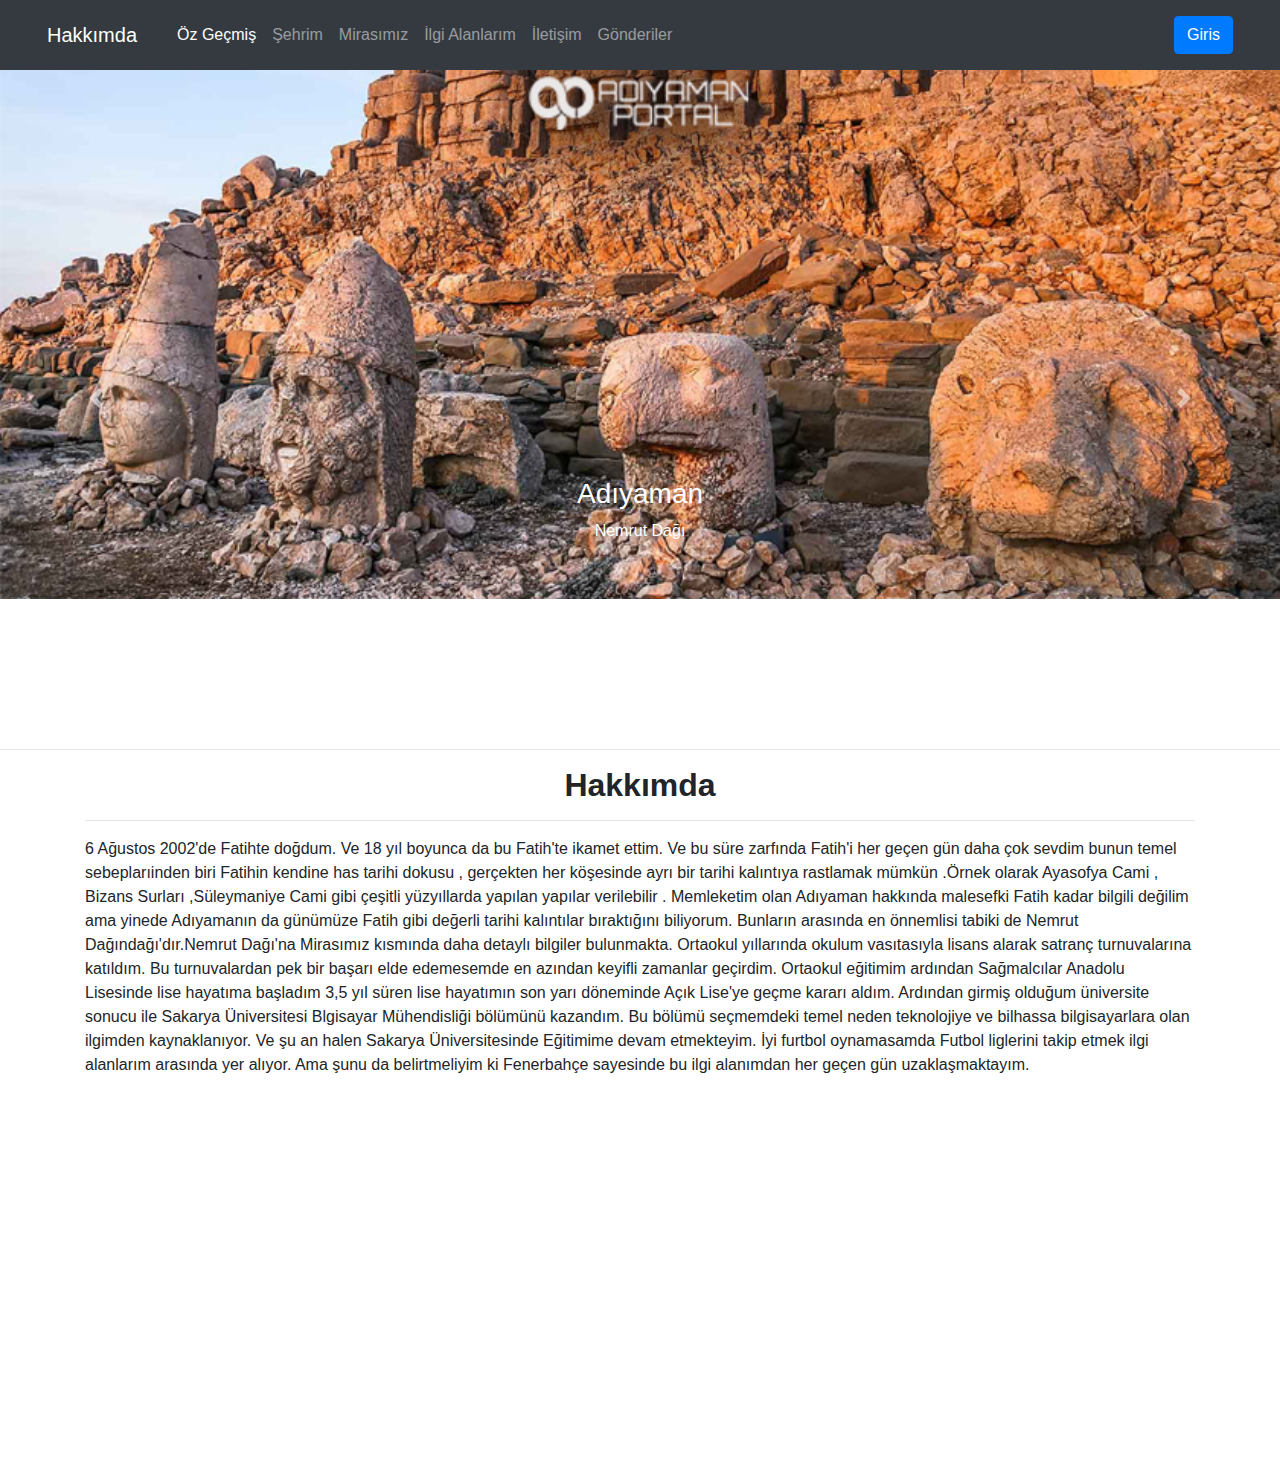
==== index.html @ 5f6e1374 "Login and push screen added" ====
<html >
<head>   
  <link rel="stylesheet" href="style.css">
  <link rel="stylesheet" href="https://maxcdn.bootstrapcdn.com/bootstrap/4.0.0/css/bootstrap.min.css" integrity="sha384-Gn5384xqQ1aoWXA+058RXPxPg6fy4IWvTNh0E263XmFcJlSAwiGgFAW/dAiS6JXm" crossorigin="anonymous">
    <title>Document</title>
    <link href="https://cdn.jsdelivr.net/npm/bootstrap@5.0.0/dist/css/bootstrap.min.css" rel="stylesheet" integrity="sha384-wEmeIV1mKuiNpC+IOBjI7aAzPcEZeedi5yW5f2yOq55WWLwNGmvvx4Um1vskeMj0" crossorigin="anonymous"> 
    <script src="https://code.jquery.com/jquery-1.11.1.js"></script>

    <link rel="stylesheet" href="https://maxcdn.bootstrapcdn.com/bootstrap/4.0.0/css/bootstrap.min.css" integrity="sha384-Gn5384xqQ1aoWXA+058RXPxPg6fy4IWvTNh0E263XmFcJlSAwiGgFAW/dAiS6JXm" crossorigin="anonymous">

<script src="https://cdnjs.cloudflare.com/ajax/libs/popper.js/1.12.9/umd/popper.min.js" integrity="sha384-ApNbgh9B+Y1QKtv3Rn7W3mgPxhU9K/ScQsAP7hUibX39j7fakFPskvXusvfa0b4Q" crossorigin="anonymous"></script>
<script src="https://maxcdn.bootstrapcdn.com/bootstrap/4.0.0/js/bootstrap.min.js" integrity="sha384-JZR6Spejh4U02d8jOt6vLEHfe/JQGiRRSQQxSfFWpi1MquVdAyjUar5+76PVCmYl" crossorigin="anonymous"></script>


    <script> 
      $(function(){
        $("#DivContent").load("navbar.html"); 
      });
    </script> 
</head>

<div id="DivContent"></div>
<body>
 
<div id="carousel-example-2" class="carousel slide carousel-fade resimSlider" data-ride="carousel">

  <ol class="carousel-indicators">
    <li data-target="#carousel-example-2" data-slide-to="0" class="active"></li>
    <li data-target="#carousel-example-2" data-slide-to="1"></li>
    <li data-target="#carousel-example-2" data-slide-to="2"></li>
  </ol>
  
  
  <div class="carousel-inner" role="listbox">
    <div class="carousel-item active">
      <div class="view">
        <img class="d-block w-100 resimSlider " src="images/NemrutDagi.jpg"
          alt="First slide">
        <div class="mask rgba-black-light"></div>
      </div>
      <div class="carousel-caption">
        <h3 class="h3-responsive">Adıyaman</h3>
        <p>Nemrut Dağı</p>
      </div>
    </div>
    <div class="carousel-item">
  

      <div class="view">
        <img class="d-block w-100 resimSlider" src="images/istanbul_fatih.jpg"
          alt="Second slide">
        <div class="mask rgba-black-strong"></div>
      </div>
      <div class="carousel-caption">
        <h3 class="h3-responsive">İstanbul</h3>
        <p>Fatih</p>
      </div>
    </div>
    <div class="carousel-item">
      <!--Mask color-->
      <div class="view">
        <img class="d-block w-100 resimSlider" src="images/sakaryaUni.jpg"
          alt="Third slide">
        <div class="mask rgba-black-slight"></div>
      </div>
      <div class="carousel-caption">
        <h3 class="h3-responsive">Sakarya</h3>
        <p>Sakarya Üniversitesi</p>
      </div>
    </div>
  </div>
  <!--/.Slides-->
  <!--Controls-->
  <a class="carousel-control-prev" href="#carousel-example-2" role="button" data-slide="prev">
    <span class="carousel-control-prev-icon" aria-hidden="true"></span>
    <span class="sr-only">Previous</span>
  </a>
  <a class="carousel-control-next" href="#carousel-example-2" role="button" data-slide="next">
    <span class="carousel-control-next-icon" aria-hidden="true"></span>
    <span class="sr-only">Next</span>
  </a>
  <!--/.Controls-->
</div>
<!--/.Carousel Wrapper-->
<hr>
<div style="height: 700px;"  class="container"  >
<h2 class="text-center Baslik">Hakkımda</h2> <!--/.buşllll-->
<hr>
<p>6 Ağustos 2002'de Fatihte doğdum. Ve 18 yıl boyunca da bu Fatih'te ikamet ettim. Ve bu süre zarfında Fatih'i her geçen gün
  daha çok sevdim bunun temel sebeplarıinden biri Fatihin kendine has tarihi dokusu , gerçekten her köşesinde ayrı bir tarihi kalıntıya rastlamak mümkün
  .Örnek olarak  Ayasofya Cami , Bizans Surları ,Süleymaniye Cami gibi çeşitli yüzyıllarda yapılan yapılar verilebilir . Memleketim olan Adıyaman hakkında malesefki Fatih kadar bilgili değilim
  ama yinede Adıyamanın da  günümüze Fatih gibi değerli tarihi kalıntılar bıraktığını biliyorum. Bunların arasında en önnemlisi tabiki de
  Nemrut Dağındağı'dır.Nemrut Dağı'na Mirasımız kısmında daha detaylı bilgiler bulunmakta.  Ortaokul yıllarında
 okulum vasıtasıyla lisans  alarak satranç turnuvalarına katıldım. Bu turnuvalardan pek bir başarı elde edemesemde en azından keyifli zamanlar geçirdim.
Ortaokul eğitimim ardından Sağmalcılar Anadolu Lisesinde lise hayatıma başladım 3,5 yıl süren lise hayatımın son yarı döneminde Açık Lise'ye  geçme kararı aldım.
 Ardından girmiş olduğum üniversite sonucu ile Sakarya Üniversitesi Blgisayar Mühendisliği bölümünü kazandım. Bu bölümü seçmemdeki temel neden
 teknolojiye ve bilhassa bilgisayarlara olan ilgimden kaynaklanıyor. 
Ve şu an halen Sakarya Üniversitesinde Eğitimime devam etmekteyim. İyi furtbol oynamasamda Futbol liglerini takip etmek ilgi alanlarım 
arasında yer alıyor. Ama şunu da belirtmeliyim ki Fenerbahçe sayesinde bu ilgi alanımdan her geçen gün uzaklaşmaktayım. </p>
</div>
</section>

</body>
</html>
---- style.css ----
.resimSlider{
    width:100%;
    height: 80%;
    }
  body{
        padding-top: 5%;
        font-family:Arial, Helvetica, sans-serif ;
    }   
.koruma{
  padding-top: 30%;
  font-weight: bold; 
  font-size: 100%;
}
.giris{
  width: 75%;
  padding-left: 25%;
}

  .Icon{
max-height: 30px;
width: auto;
  }
  .Baslik {
    font-family: "Comic Sans MS", cursive, sans-serif;
      font-weight: bold;
  }
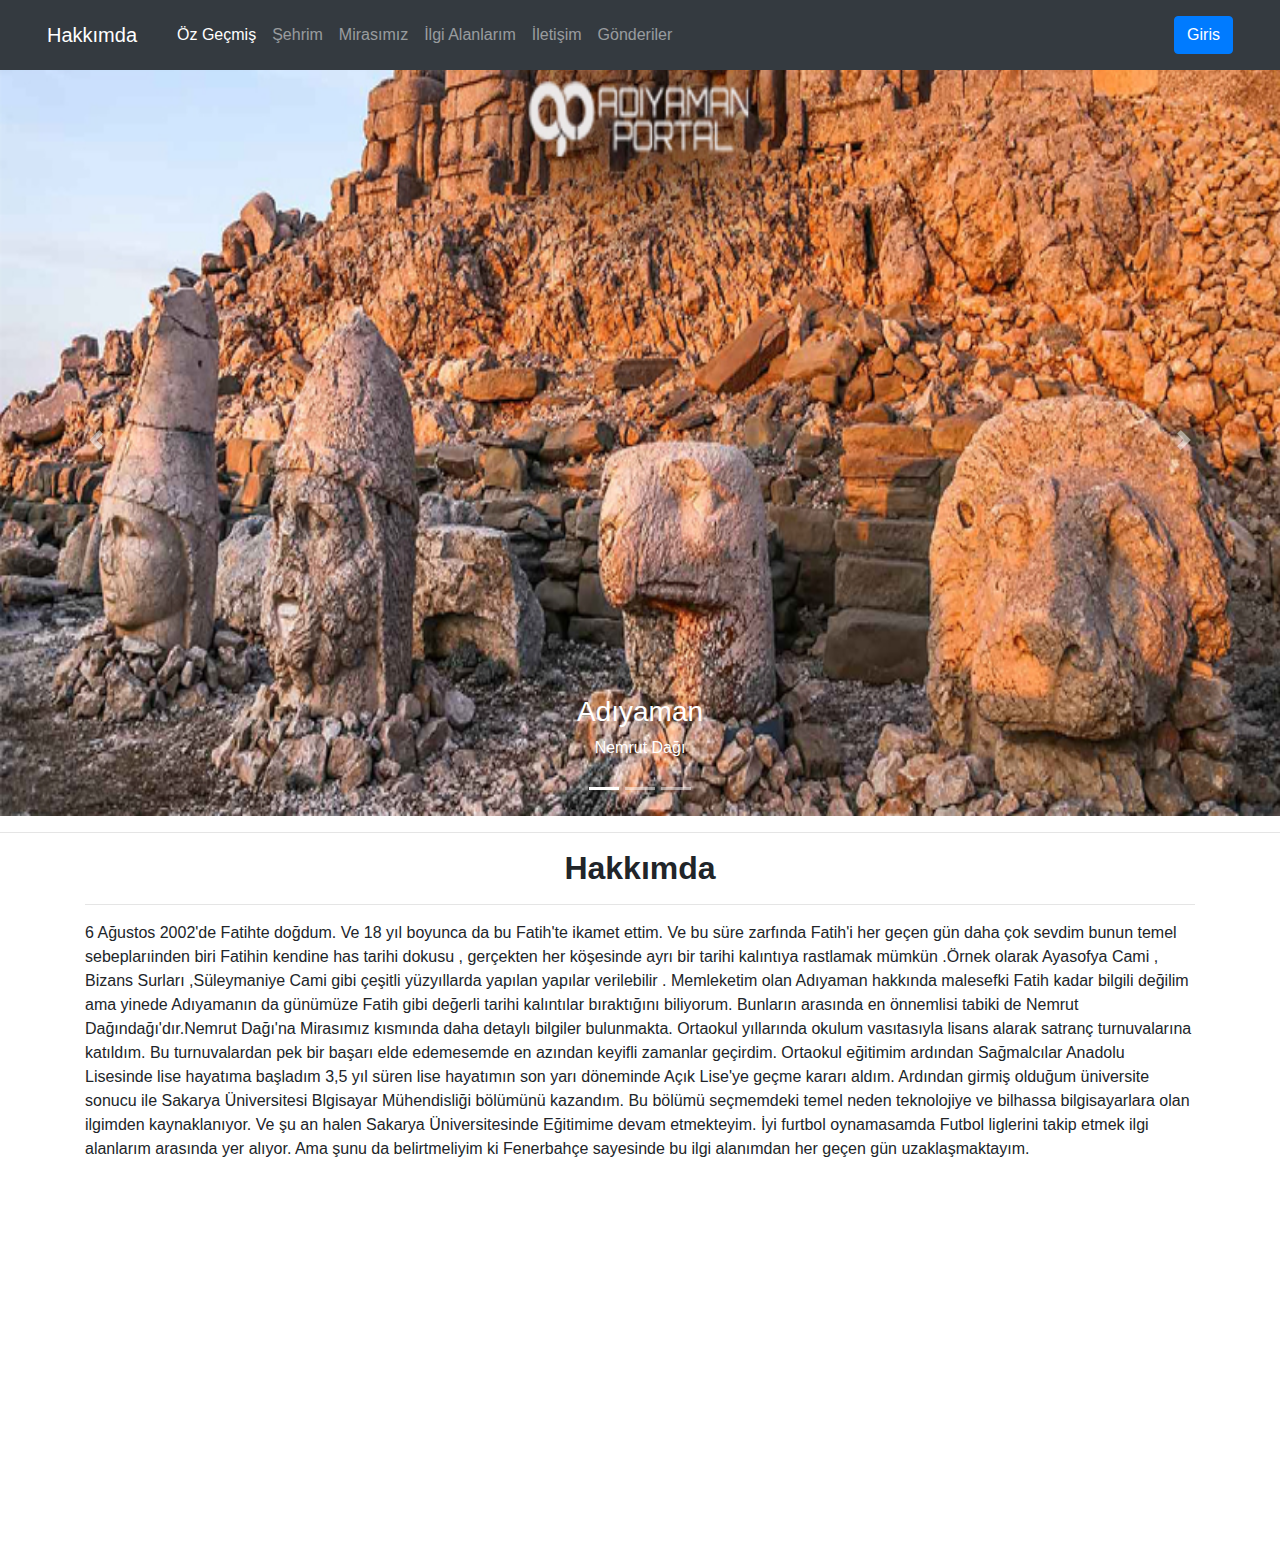
==== commit 6293b9fd: "Sayfa responsive uyumlu hale getirildi" ====
--- a/index.html
+++ b/index.html
@@ -2,7 +2,8 @@
 <head>   
   <link rel="stylesheet" href="style.css">
   <link rel="stylesheet" href="https://maxcdn.bootstrapcdn.com/bootstrap/4.0.0/css/bootstrap.min.css" integrity="sha384-Gn5384xqQ1aoWXA+058RXPxPg6fy4IWvTNh0E263XmFcJlSAwiGgFAW/dAiS6JXm" crossorigin="anonymous">
-    <title>Document</title>
+    <title>Hakkimda</title>
+    <meta name="viewport" content="width=device-width, initial-scale=1.0"> 
     <link href="https://cdn.jsdelivr.net/npm/bootstrap@5.0.0/dist/css/bootstrap.min.css" rel="stylesheet" integrity="sha384-wEmeIV1mKuiNpC+IOBjI7aAzPcEZeedi5yW5f2yOq55WWLwNGmvvx4Um1vskeMj0" crossorigin="anonymous"> 
     <script src="https://code.jquery.com/jquery-1.11.1.js"></script>
 
@@ -22,14 +23,13 @@
 <div id="DivContent"></div>
 <body>
  
-<div id="carousel-example-2" class="carousel slide carousel-fade resimSlider" data-ride="carousel">
+<div id="carousel-example-2" class="resimSlidere carousel slide carousel-fade " data-ride="carousel">
 
   <ol class="carousel-indicators">
     <li data-target="#carousel-example-2" data-slide-to="0" class="active"></li>
     <li data-target="#carousel-example-2" data-slide-to="1"></li>
     <li data-target="#carousel-example-2" data-slide-to="2"></li>
   </ol>
-  
   
   <div class="carousel-inner" role="listbox">
     <div class="carousel-item active">
@@ -45,7 +45,6 @@
     </div>
     <div class="carousel-item">
   
-
       <div class="view">
         <img class="d-block w-100 resimSlider" src="images/istanbul_fatih.jpg"
           alt="Second slide">
@@ -57,7 +56,7 @@
       </div>
     </div>
     <div class="carousel-item">
-      <!--Mask color-->
+   
       <div class="view">
         <img class="d-block w-100 resimSlider" src="images/sakaryaUni.jpg"
           alt="Third slide">
@@ -69,8 +68,7 @@
       </div>
     </div>
   </div>
-  <!--/.Slides-->
-  <!--Controls-->
+
   <a class="carousel-control-prev" href="#carousel-example-2" role="button" data-slide="prev">
     <span class="carousel-control-prev-icon" aria-hidden="true"></span>
     <span class="sr-only">Previous</span>
@@ -79,12 +77,12 @@
     <span class="carousel-control-next-icon" aria-hidden="true"></span>
     <span class="sr-only">Next</span>
   </a>
-  <!--/.Controls-->
+ 
 </div>
-<!--/.Carousel Wrapper-->
+
 <hr>
 <div style="height: 700px;"  class="container"  >
-<h2 class="text-center Baslik">Hakkımda</h2> <!--/.buşllll-->
+<h2 class="text-center Baslik">Hakkımda</h2> 
 <hr>
 <p>6 Ağustos 2002'de Fatihte doğdum. Ve 18 yıl boyunca da bu Fatih'te ikamet ettim. Ve bu süre zarfında Fatih'i her geçen gün
   daha çok sevdim bunun temel sebeplarıinden biri Fatihin kendine has tarihi dokusu , gerçekten her köşesinde ayrı bir tarihi kalıntıya rastlamak mümkün
--- a/style.css
+++ b/style.css
@@ -1,6 +1,6 @@
 .resimSlider{
     width:100%;
-    height: 80%;
+    height: 90%;
     }
   body{
         padding-top: 5%;
@@ -12,8 +12,11 @@
   font-size: 100%;
 }
 .giris{
-  width: 75%;
-  padding-left: 25%;
+  width: 25%;
+  margin-left: 40%;
+  margin-top: 10%;
+  padding: 3%;
+  border-style: inset;
 }
 
   .Icon{
@@ -25,5 +28,65 @@
       font-weight: bold;
   }
 
+
+.ilgialan{
+margin-left: 40%;
+width: 20%;
+height: 30%;
+}
+
+
+  @media screen and (max-width:1024px){
+.navba{
+  height: 10%
+}
+
+.resimSlidere{
+  width: 100%;
+  height: 40%;
+}
+
+.metinler{
+  margin: 5%;
+ width: 90%;
+}
+
+.konum{
+
+  width: 100%;
+}
+
+.sehrim{
+  width: 95%;
+ 
+}
+
+.yemek{
+
+margin-left: 20%;
+margin-top:1%
+}
+.giris{
+  width: 50%;
+  margin-left: 25%;
+  margin-top: 30%;
+  padding: 3%;
+  border-style: inset;
+}
+
+.ilgialan{
+  margin-left: 25%;
+  width: 50%;
+  height: 60%;
+  }
+  
+
+
+body{
+  padding-top: 14%;
+  font-family:Arial, Helvetica, sans-serif ;
+}   
+
+  }
  
   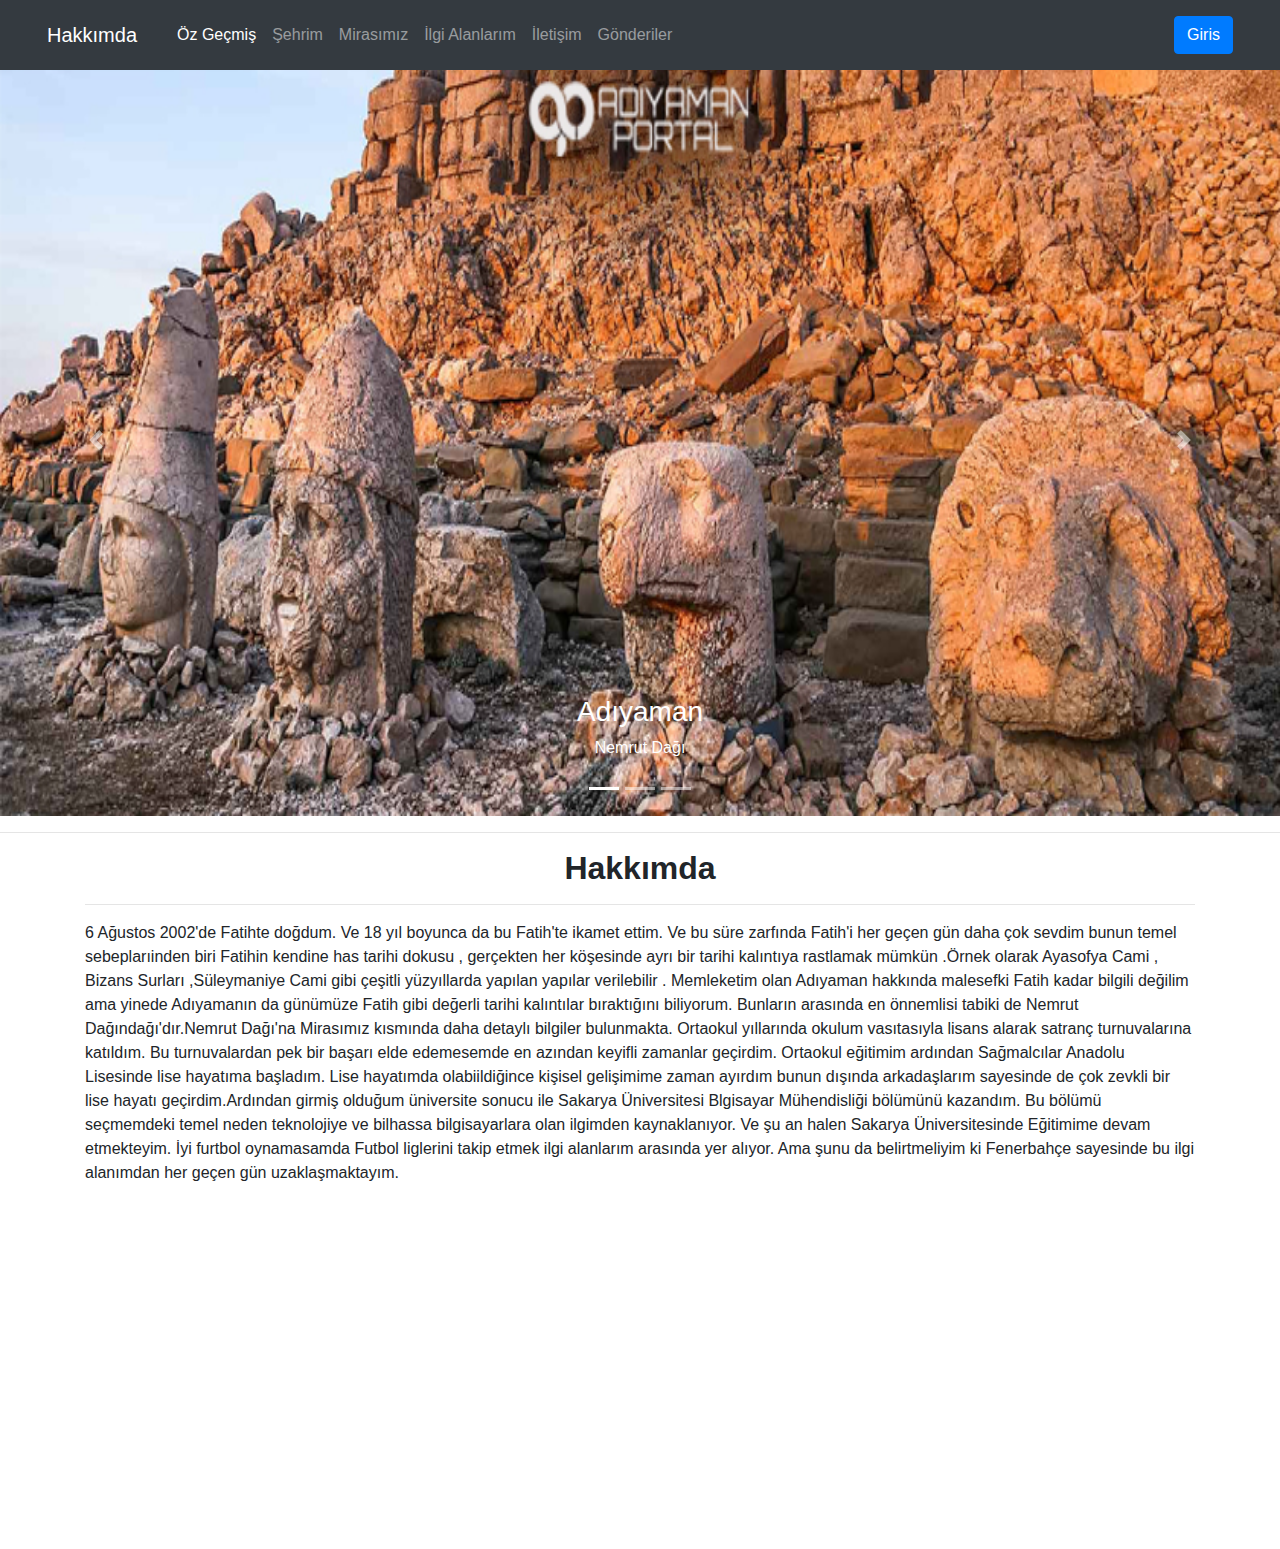
==== commit ddf349ff: "Kod düzenlendi" ====
--- a/index.html
+++ b/index.html
@@ -1,102 +1,116 @@
-<html >
-<head>   
+<html>
+
+<head>
   <link rel="stylesheet" href="style.css">
-  <link rel="stylesheet" href="https://maxcdn.bootstrapcdn.com/bootstrap/4.0.0/css/bootstrap.min.css" integrity="sha384-Gn5384xqQ1aoWXA+058RXPxPg6fy4IWvTNh0E263XmFcJlSAwiGgFAW/dAiS6JXm" crossorigin="anonymous">
-    <title>Hakkimda</title>
-    <meta name="viewport" content="width=device-width, initial-scale=1.0"> 
-    <link href="https://cdn.jsdelivr.net/npm/bootstrap@5.0.0/dist/css/bootstrap.min.css" rel="stylesheet" integrity="sha384-wEmeIV1mKuiNpC+IOBjI7aAzPcEZeedi5yW5f2yOq55WWLwNGmvvx4Um1vskeMj0" crossorigin="anonymous"> 
-    <script src="https://code.jquery.com/jquery-1.11.1.js"></script>
+  <link rel="stylesheet" href="https://maxcdn.bootstrapcdn.com/bootstrap/4.0.0/css/bootstrap.min.css"
+    integrity="sha384-Gn5384xqQ1aoWXA+058RXPxPg6fy4IWvTNh0E263XmFcJlSAwiGgFAW/dAiS6JXm" crossorigin="anonymous">
+  <title>Hakkimda</title>
+  <meta name="viewport" content="width=device-width, initial-scale=1.0">
+  <link href="https://cdn.jsdelivr.net/npm/bootstrap@5.0.0/dist/css/bootstrap.min.css" rel="stylesheet"
+    integrity="sha384-wEmeIV1mKuiNpC+IOBjI7aAzPcEZeedi5yW5f2yOq55WWLwNGmvvx4Um1vskeMj0" crossorigin="anonymous">
+  <script src="https://code.jquery.com/jquery-1.11.1.js"></script>
 
-    <link rel="stylesheet" href="https://maxcdn.bootstrapcdn.com/bootstrap/4.0.0/css/bootstrap.min.css" integrity="sha384-Gn5384xqQ1aoWXA+058RXPxPg6fy4IWvTNh0E263XmFcJlSAwiGgFAW/dAiS6JXm" crossorigin="anonymous">
+  <link rel="stylesheet" href="https://maxcdn.bootstrapcdn.com/bootstrap/4.0.0/css/bootstrap.min.css"
+    integrity="sha384-Gn5384xqQ1aoWXA+058RXPxPg6fy4IWvTNh0E263XmFcJlSAwiGgFAW/dAiS6JXm" crossorigin="anonymous">
 
-<script src="https://cdnjs.cloudflare.com/ajax/libs/popper.js/1.12.9/umd/popper.min.js" integrity="sha384-ApNbgh9B+Y1QKtv3Rn7W3mgPxhU9K/ScQsAP7hUibX39j7fakFPskvXusvfa0b4Q" crossorigin="anonymous"></script>
-<script src="https://maxcdn.bootstrapcdn.com/bootstrap/4.0.0/js/bootstrap.min.js" integrity="sha384-JZR6Spejh4U02d8jOt6vLEHfe/JQGiRRSQQxSfFWpi1MquVdAyjUar5+76PVCmYl" crossorigin="anonymous"></script>
+  <script src="https://cdnjs.cloudflare.com/ajax/libs/popper.js/1.12.9/umd/popper.min.js"
+    integrity="sha384-ApNbgh9B+Y1QKtv3Rn7W3mgPxhU9K/ScQsAP7hUibX39j7fakFPskvXusvfa0b4Q"
+    crossorigin="anonymous"></script>
+  <script src="https://maxcdn.bootstrapcdn.com/bootstrap/4.0.0/js/bootstrap.min.js"
+    integrity="sha384-JZR6Spejh4U02d8jOt6vLEHfe/JQGiRRSQQxSfFWpi1MquVdAyjUar5+76PVCmYl"
+    crossorigin="anonymous"></script>
 
-
-    <script> 
-      $(function(){
-        $("#DivContent").load("navbar.html"); 
-      });
-    </script> 
+  <script>
+    $(function () {
+      $("#DivContent").load("navbar.html");
+    });
+  </script>
 </head>
 
 <div id="DivContent"></div>
-<body>
- 
-<div id="carousel-example-2" class="resimSlidere carousel slide carousel-fade " data-ride="carousel">
 
-  <ol class="carousel-indicators">
-    <li data-target="#carousel-example-2" data-slide-to="0" class="active"></li>
-    <li data-target="#carousel-example-2" data-slide-to="1"></li>
-    <li data-target="#carousel-example-2" data-slide-to="2"></li>
-  </ol>
-  
-  <div class="carousel-inner" role="listbox">
-    <div class="carousel-item active">
-      <div class="view">
-        <img class="d-block w-100 resimSlider " src="images/NemrutDagi.jpg"
-          alt="First slide">
-        <div class="mask rgba-black-light"></div>
+<body >
+
+  <div id="carousel-example-2" class="resimSlidere carousel slide carousel-fade " data-ride="carousel">
+
+    <ol class="carousel-indicators">
+      <li data-target="#carousel-example-2" data-slide-to="0" class="active"></li>
+      <li data-target="#carousel-example-2" data-slide-to="1"></li>
+      <li data-target="#carousel-example-2" data-slide-to="2"></li>
+    </ol>
+
+    <div class="carousel-inner" role="listbox">
+      <div class="carousel-item active">
+        <div class="view">
+          <img class="d-block w-100 resimSlider " src="images/NemrutDagi.jpg" alt="First slide">
+          <div class="mask rgba-black-light"></div>
+        </div>
+        <div class="metinslider carousel-caption">
+          <h3 class="h3-responsive">Adıyaman</h3>
+          <p>Nemrut Dağı</p>
+        </div>
       </div>
-      <div class="carousel-caption">
-        <h3 class="h3-responsive">Adıyaman</h3>
-        <p>Nemrut Dağı</p>
+      <div class="carousel-item">
+
+        <div class="view">
+          <img class="d-block w-100 resimSlider" src="images/istanbul_fatih.jpg" alt="Second slide">
+          <div class="mask rgba-black-strong"></div>
+        </div>
+        <div class="metinslider carousel-caption">
+          <h3 class="h3-responsive">İstanbul</h3>
+          <p>Fatih</p>
+        </div>
+      </div>
+      <div class="carousel-item">
+
+        <div class="view">
+          <img class="d-block w-100 resimSlider" src="images/sakaryaUni.jpg" alt="Third slide">
+          <div class="mask rgba-black-slight"></div>
+        </div>
+        <div class="metinslider carousel-caption">
+          <h3 class="h3-responsive">Sakarya</h3>
+          <p>Sakarya Üniversitesi</p>
+        </div>
       </div>
     </div>
-    <div class="carousel-item">
-  
-      <div class="view">
-        <img class="d-block w-100 resimSlider" src="images/istanbul_fatih.jpg"
-          alt="Second slide">
-        <div class="mask rgba-black-strong"></div>
-      </div>
-      <div class="carousel-caption">
-        <h3 class="h3-responsive">İstanbul</h3>
-        <p>Fatih</p>
-      </div>
-    </div>
-    <div class="carousel-item">
-   
-      <div class="view">
-        <img class="d-block w-100 resimSlider" src="images/sakaryaUni.jpg"
-          alt="Third slide">
-        <div class="mask rgba-black-slight"></div>
-      </div>
-      <div class="carousel-caption">
-        <h3 class="h3-responsive">Sakarya</h3>
-        <p>Sakarya Üniversitesi</p>
-      </div>
-    </div>
+
+    <a class="carousel-control-prev" href="#carousel-example-2" role="button" data-slide="prev">
+      <span class="carousel-control-prev-icon" aria-hidden="true"></span>
+      <span class="sr-only">Previous</span>
+    </a>
+    <a class="carousel-control-next" href="#carousel-example-2" role="button" data-slide="next">
+      <span class="carousel-control-next-icon" aria-hidden="true"></span>
+      <span class="sr-only">Next</span>
+    </a>
+
   </div>
 
-  <a class="carousel-control-prev" href="#carousel-example-2" role="button" data-slide="prev">
-    <span class="carousel-control-prev-icon" aria-hidden="true"></span>
-    <span class="sr-only">Previous</span>
-  </a>
-  <a class="carousel-control-next" href="#carousel-example-2" role="button" data-slide="next">
-    <span class="carousel-control-next-icon" aria-hidden="true"></span>
-    <span class="sr-only">Next</span>
-  </a>
- 
-</div>
-
-<hr>
-<div style="height: 700px;"  class="container"  >
-<h2 class="text-center Baslik">Hakkımda</h2> 
-<hr>
-<p>6 Ağustos 2002'de Fatihte doğdum. Ve 18 yıl boyunca da bu Fatih'te ikamet ettim. Ve bu süre zarfında Fatih'i her geçen gün
-  daha çok sevdim bunun temel sebeplarıinden biri Fatihin kendine has tarihi dokusu , gerçekten her köşesinde ayrı bir tarihi kalıntıya rastlamak mümkün
-  .Örnek olarak  Ayasofya Cami , Bizans Surları ,Süleymaniye Cami gibi çeşitli yüzyıllarda yapılan yapılar verilebilir . Memleketim olan Adıyaman hakkında malesefki Fatih kadar bilgili değilim
-  ama yinede Adıyamanın da  günümüze Fatih gibi değerli tarihi kalıntılar bıraktığını biliyorum. Bunların arasında en önnemlisi tabiki de
-  Nemrut Dağındağı'dır.Nemrut Dağı'na Mirasımız kısmında daha detaylı bilgiler bulunmakta.  Ortaokul yıllarında
- okulum vasıtasıyla lisans  alarak satranç turnuvalarına katıldım. Bu turnuvalardan pek bir başarı elde edemesemde en azından keyifli zamanlar geçirdim.
-Ortaokul eğitimim ardından Sağmalcılar Anadolu Lisesinde lise hayatıma başladım 3,5 yıl süren lise hayatımın son yarı döneminde Açık Lise'ye  geçme kararı aldım.
- Ardından girmiş olduğum üniversite sonucu ile Sakarya Üniversitesi Blgisayar Mühendisliği bölümünü kazandım. Bu bölümü seçmemdeki temel neden
- teknolojiye ve bilhassa bilgisayarlara olan ilgimden kaynaklanıyor. 
-Ve şu an halen Sakarya Üniversitesinde Eğitimime devam etmekteyim. İyi furtbol oynamasamda Futbol liglerini takip etmek ilgi alanlarım 
-arasında yer alıyor. Ama şunu da belirtmeliyim ki Fenerbahçe sayesinde bu ilgi alanımdan her geçen gün uzaklaşmaktayım. </p>
-</div>
-</section>
+  <hr>
+  <div style="height: 700px;" class="container">
+    <h2 class="text-center Baslik">Hakkımda</h2>
+    <hr>
+    <p>6 Ağustos 2002'de Fatihte doğdum. Ve 18 yıl boyunca da bu Fatih'te ikamet ettim. Ve bu süre zarfında Fatih'i her
+      geçen gün
+      daha çok sevdim bunun temel sebeplarıinden biri Fatihin kendine has tarihi dokusu , gerçekten her köşesinde ayrı
+      bir tarihi kalıntıya rastlamak mümkün
+      .Örnek olarak Ayasofya Cami , Bizans Surları ,Süleymaniye Cami gibi çeşitli yüzyıllarda yapılan yapılar
+      verilebilir . Memleketim olan Adıyaman hakkında malesefki Fatih kadar bilgili değilim
+      ama yinede Adıyamanın da günümüze Fatih gibi değerli tarihi kalıntılar bıraktığını biliyorum. Bunların arasında en
+      önnemlisi tabiki de
+      Nemrut Dağındağı'dır.Nemrut Dağı'na Mirasımız kısmında daha detaylı bilgiler bulunmakta. Ortaokul yıllarında
+      okulum vasıtasıyla lisans alarak satranç turnuvalarına katıldım. Bu turnuvalardan pek bir başarı elde edemesemde
+      en azından keyifli zamanlar geçirdim.
+      Ortaokul eğitimim ardından Sağmalcılar Anadolu Lisesinde lise hayatıma başladım. Lise hayatımda olabiildiğince
+      kişisel gelişimime zaman ayırdım bunun dışında arkadaşlarım
+      sayesinde de çok zevkli bir lise hayatı geçirdim.Ardından girmiş olduğum üniversite sonucu ile Sakarya
+      Üniversitesi Blgisayar Mühendisliği bölümünü kazandım.
+      Bu bölümü seçmemdeki temel neden teknolojiye ve bilhassa bilgisayarlara olan ilgimden kaynaklanıyor. Ve şu an
+      halen Sakarya Üniversitesinde Eğitimime devam etmekteyim.
+      İyi furtbol oynamasamda Futbol liglerini takip etmek ilgi alanlarım arasında yer alıyor.
+      Ama şunu da belirtmeliyim ki Fenerbahçe sayesinde bu ilgi alanımdan her geçen gün uzaklaşmaktayım. </p>
+  </div>
+  </section>
 
 </body>
+
 </html>--- a/style.css
+++ b/style.css
@@ -1,33 +1,34 @@
 .resimSlider{
-    width:100%;
-    height: 90%;
+  width:100%;
+  height: 90%;
+  }
+body{
+      padding-top: 5%;
+      font-family:Arial, Helvetica, sans-serif ;
+  }   
+
+  .giris{
+    width: 25%;
+    margin-left: 37%;
+    margin-top: 7%;
+    padding: 3%;
+    border-style: inset;
+    border-radius: 10%;
     }
-  body{
-        padding-top: 5%;
-        font-family:Arial, Helvetica, sans-serif ;
-    }   
-.koruma{
-  padding-top: 30%;
-  font-weight: bold; 
-  font-size: 100%;
+
+.Icon{
+max-height: 30px;
+width: auto;
 }
-.giris{
-  width: 25%;
-  margin-left: 40%;
-  margin-top: 10%;
-  padding: 3%;
-  border-style: inset;
+.Baslik {
+  font-family: "Comic Sans MS", cursive, sans-serif;
+    font-weight: bold;
 }
 
-  .Icon{
-max-height: 30px;
-width: auto;
-  }
-  .Baslik {
-    font-family: "Comic Sans MS", cursive, sans-serif;
-      font-weight: bold;
-  }
-
+.tanitim{
+width:70%;
+height:60%;
+}
 
 .ilgialan{
 margin-left: 40%;
@@ -35,30 +36,34 @@
 height: 30%;
 }
 
+.textilgi{
 
-  @media screen and (max-width:1024px){
+  padding-inline: 10%;
+}
+
+@media screen and (max-width:1024px){
 .navba{
-  height: 10%
+height: 10%
 }
 
 .resimSlidere{
-  width: 100%;
-  height: 40%;
+width: 100%;
+height: 40%;
 }
 
 .metinler{
-  margin: 5%;
- width: 90%;
+margin: 5%;
+width: 90%;
 }
 
 .konum{
 
-  width: 100%;
+width: 100%;
 }
 
 .sehrim{
-  width: 95%;
- 
+width: 95%;
+
 }
 
 .yemek{
@@ -66,27 +71,37 @@
 margin-left: 20%;
 margin-top:1%
 }
-.giris{
-  width: 50%;
-  margin-left: 25%;
-  margin-top: 30%;
-  padding: 3%;
-  border-style: inset;
+.ilgialan{
+margin-left: 25%;
+width: 50%;
+height: 60%;
+}
+.metinslider{
+  margin-bottom: 5%;
+  margin-left: 22%;
+  width: 30%;
+  height: 15%;
+}
+.radiobtn{
+margin-left: 10%;
+
+}
+.tanitim{
+width:100%;
+height:60%;
+  }
+  .giris{
+    width: 60%;
+    margin-left: 20%;
+    margin-top: 7%;
+    padding: 3%;
+    border-style: inset;
+    border-radius: 10%;
+    }
+body{
+padding-top: 20%;
+font-family:Arial, Helvetica, sans-serif ;
+}   
+
 }
 
-.ilgialan{
-  margin-left: 25%;
-  width: 50%;
-  height: 60%;
-  }
-  
-
-
-body{
-  padding-top: 14%;
-  font-family:Arial, Helvetica, sans-serif ;
-}   
-
-  }
- 
-  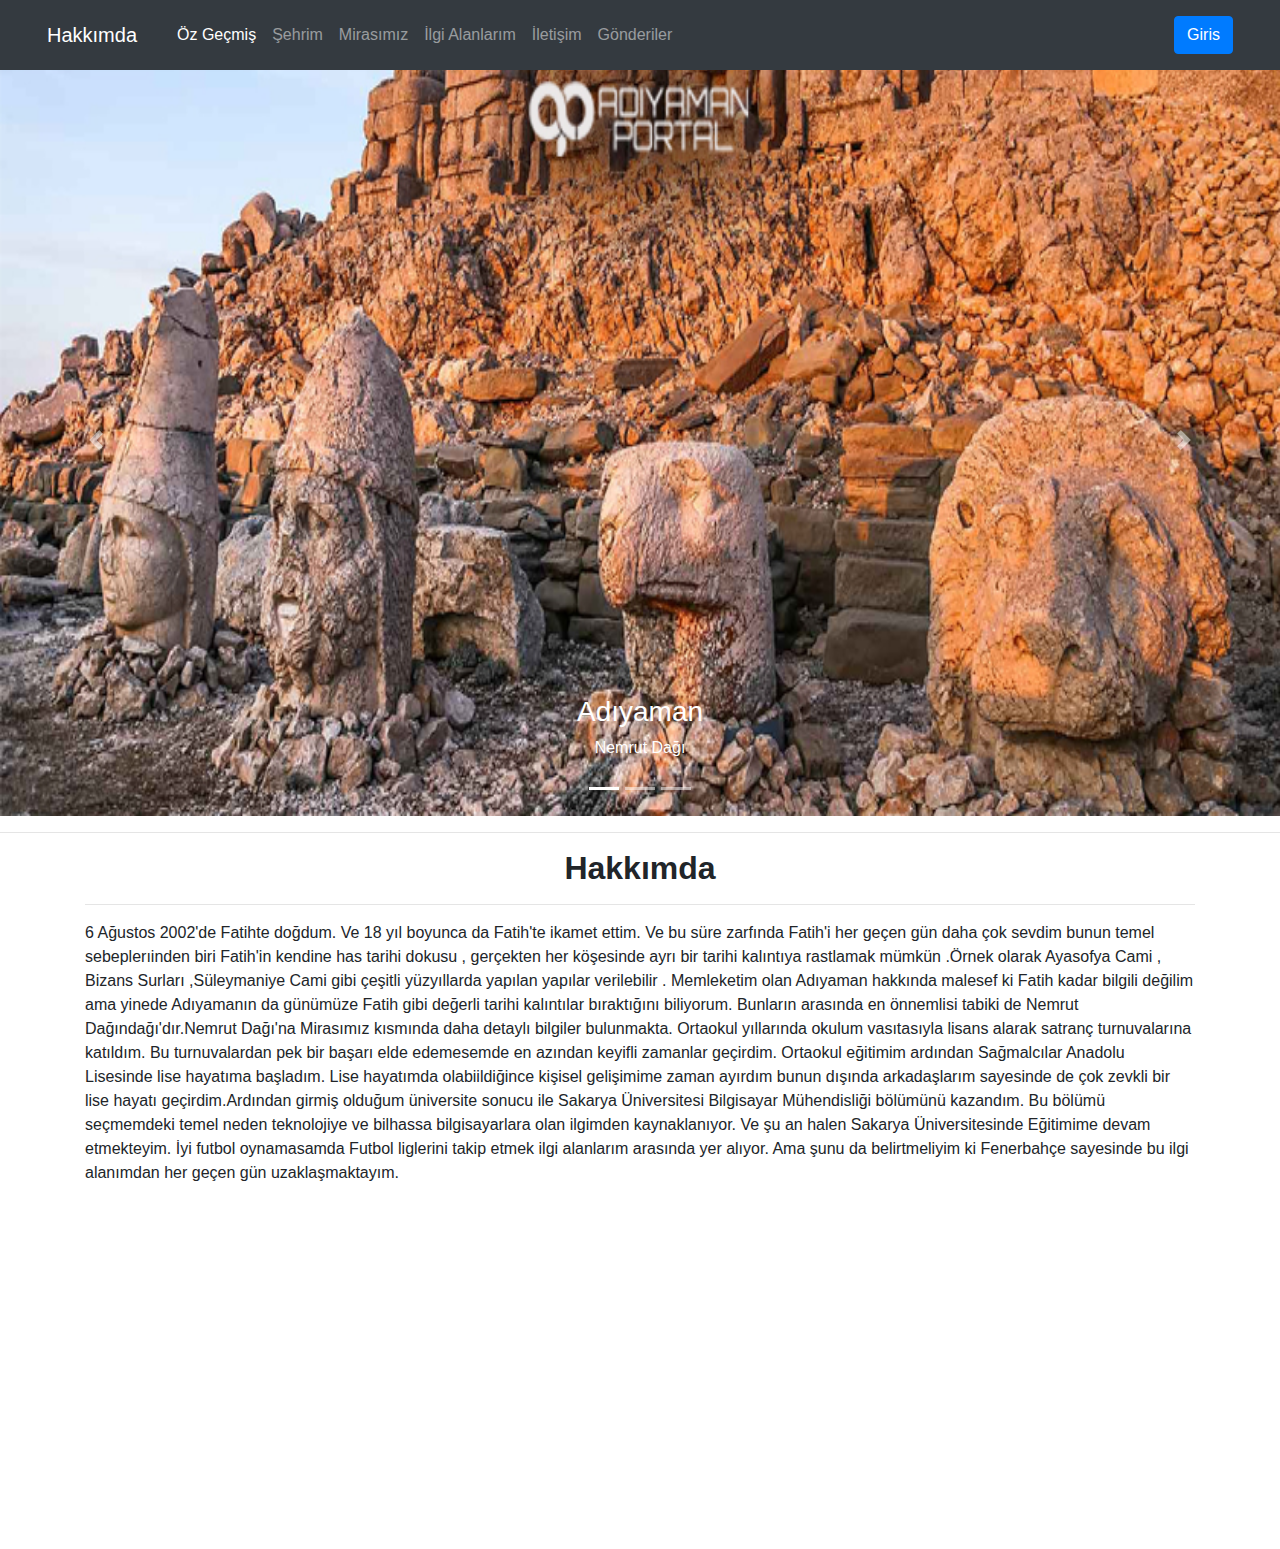
==== commit 2b26616b: "Yazım yanlışları düzeltildi" ====
--- a/index.html
+++ b/index.html
@@ -89,12 +89,12 @@
   <div style="height: 700px;" class="container">
     <h2 class="text-center Baslik">Hakkımda</h2>
     <hr>
-    <p>6 Ağustos 2002'de Fatihte doğdum. Ve 18 yıl boyunca da bu Fatih'te ikamet ettim. Ve bu süre zarfında Fatih'i her
+    <p>6 Ağustos 2002'de Fatihte doğdum. Ve 18 yıl boyunca da Fatih'te ikamet ettim. Ve bu süre zarfında Fatih'i her
       geçen gün
-      daha çok sevdim bunun temel sebeplarıinden biri Fatihin kendine has tarihi dokusu , gerçekten her köşesinde ayrı
+      daha çok sevdim bunun temel sebeplerıinden biri Fatih'in kendine has tarihi dokusu , gerçekten her köşesinde ayrı
       bir tarihi kalıntıya rastlamak mümkün
       .Örnek olarak Ayasofya Cami , Bizans Surları ,Süleymaniye Cami gibi çeşitli yüzyıllarda yapılan yapılar
-      verilebilir . Memleketim olan Adıyaman hakkında malesefki Fatih kadar bilgili değilim
+      verilebilir . Memleketim olan Adıyaman hakkında malesef ki Fatih kadar bilgili değilim
       ama yinede Adıyamanın da günümüze Fatih gibi değerli tarihi kalıntılar bıraktığını biliyorum. Bunların arasında en
       önnemlisi tabiki de
       Nemrut Dağındağı'dır.Nemrut Dağı'na Mirasımız kısmında daha detaylı bilgiler bulunmakta. Ortaokul yıllarında
@@ -103,10 +103,10 @@
       Ortaokul eğitimim ardından Sağmalcılar Anadolu Lisesinde lise hayatıma başladım. Lise hayatımda olabiildiğince
       kişisel gelişimime zaman ayırdım bunun dışında arkadaşlarım
       sayesinde de çok zevkli bir lise hayatı geçirdim.Ardından girmiş olduğum üniversite sonucu ile Sakarya
-      Üniversitesi Blgisayar Mühendisliği bölümünü kazandım.
+      Üniversitesi Bilgisayar Mühendisliği bölümünü kazandım.
       Bu bölümü seçmemdeki temel neden teknolojiye ve bilhassa bilgisayarlara olan ilgimden kaynaklanıyor. Ve şu an
       halen Sakarya Üniversitesinde Eğitimime devam etmekteyim.
-      İyi furtbol oynamasamda Futbol liglerini takip etmek ilgi alanlarım arasında yer alıyor.
+      İyi futbol oynamasamda Futbol liglerini takip etmek ilgi alanlarım arasında yer alıyor.
       Ama şunu da belirtmeliyim ki Fenerbahçe sayesinde bu ilgi alanımdan her geçen gün uzaklaşmaktayım. </p>
   </div>
   </section>
